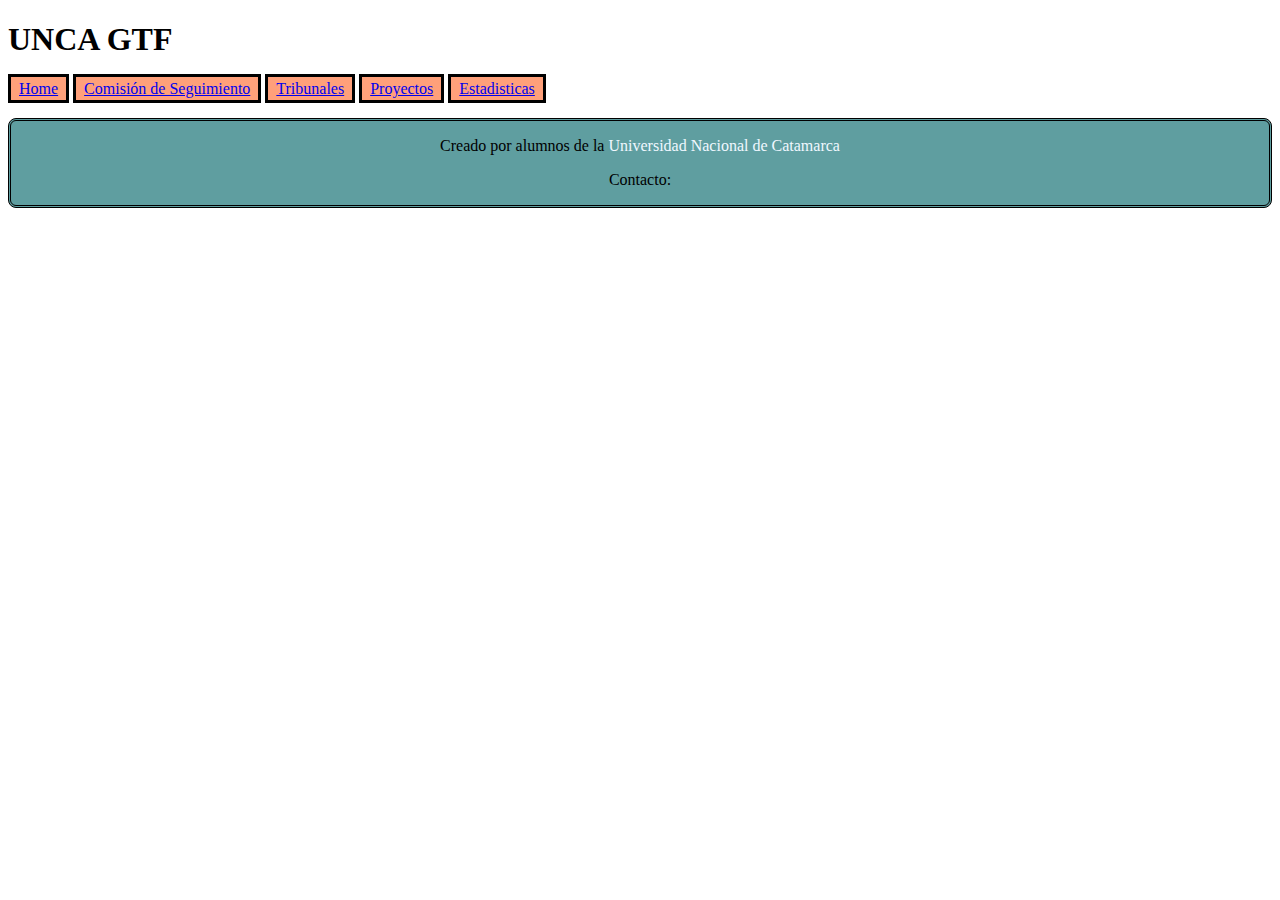
==== src/indice/index.html @ 7f782ef8 "agregando 2.1 y ejercicio 2" ====
<!DOCTYPE html>
<html>
    <head>
        <title>Inicio</title>
        <link rel="icon" type="image/x-icon" href="../img/favicon.ico">
        <link rel="stylesheet" href="../estilos/base.css">
    </head>
    <body>
        
        <h1>UNCA GTF</h1>
        <section class="menu">
            <div class="opcion"><a href="#">Home</a></div>
            <div class="opcion"><a href="./comision/proyectos_finales.html">Comisión de Seguimiento</a></div>
            <div class="opcion"><a href="./tribunal/tribunales.html">Tribunales</a></div>
            <!--  <div class="opcion">Docentes</div> -->
            <div class="opcion"><a href="./proyectos/proyectos.html">Proyectos</a></div>
            <div class="opcion"><a href="./estadisticas/estadisticas.html">Estadisticas</a></div>
        </section>
        <footer>
            <p>Creado por alumnos de la <span class="resaltarBlanco">Universidad Nacional de Catamarca</span></p>
            <p>Contacto:</p>
            
        </footer>
    </body>
</html>
---- src/estilos/base.css ----
footer{
    background-color: cadetblue;
    text-align: center;
    border-style:double;
    border-radius: 8px;
    margin-top: 20px;
}

.resaltarBlanco{
    color:aliceblue;
} 

/* section.menu{
    margin-bottom: 20px;
} */

div.opcion{
    background-color: lightsalmon;
    display: inline;
    border-style: solid;
    padding-left: 8px;
    padding-right: 8px;
    padding-top: 3px;
    padding-bottom: 3px;
}
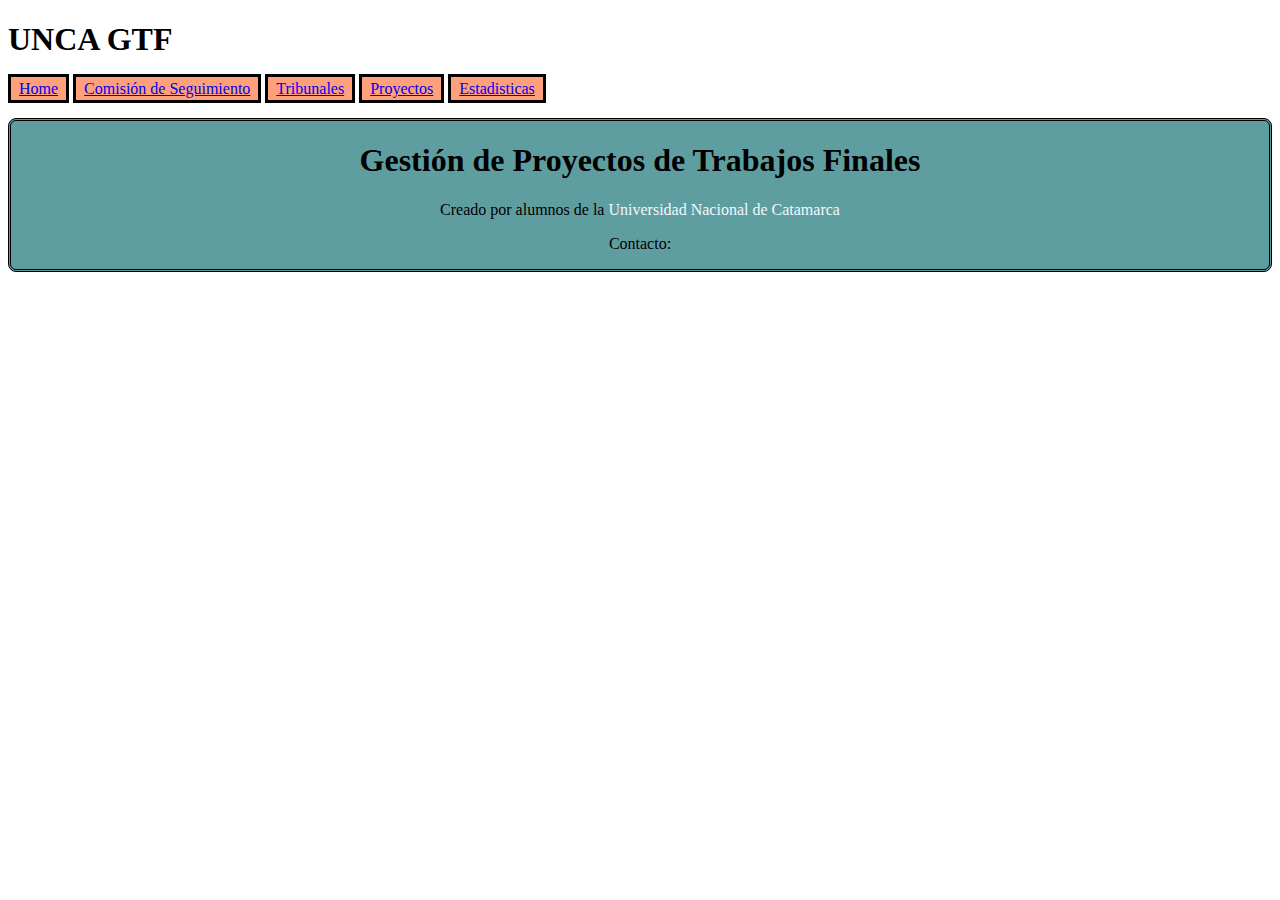
==== commit 2385efba: "agregando etiqueta meta y ligera modificación a los html" ====
--- a/src/indice/index.html
+++ b/src/indice/index.html
@@ -1,6 +1,7 @@
 <!DOCTYPE html>
-<html>
+<html lang="es">
     <head>
+        <meta charset="UTF-8">
         <title>Inicio</title>
         <link rel="icon" type="image/x-icon" href="../img/favicon.ico">
         <link rel="stylesheet" href="../estilos/base.css">
@@ -8,15 +9,16 @@
     <body>
         
         <h1>UNCA GTF</h1>
-        <section class="menu">
+        <div class="menu">
             <div class="opcion"><a href="#">Home</a></div>
             <div class="opcion"><a href="./comision/proyectos_finales.html">Comisión de Seguimiento</a></div>
             <div class="opcion"><a href="./tribunal/tribunales.html">Tribunales</a></div>
             <!--  <div class="opcion">Docentes</div> -->
             <div class="opcion"><a href="./proyectos/proyectos.html">Proyectos</a></div>
             <div class="opcion"><a href="./estadisticas/estadisticas.html">Estadisticas</a></div>
-        </section>
+        </div>
         <footer>
+            <h1>Gestión de Proyectos de Trabajos Finales</h1>
             <p>Creado por alumnos de la <span class="resaltarBlanco">Universidad Nacional de Catamarca</span></p>
             <p>Contacto:</p>
             
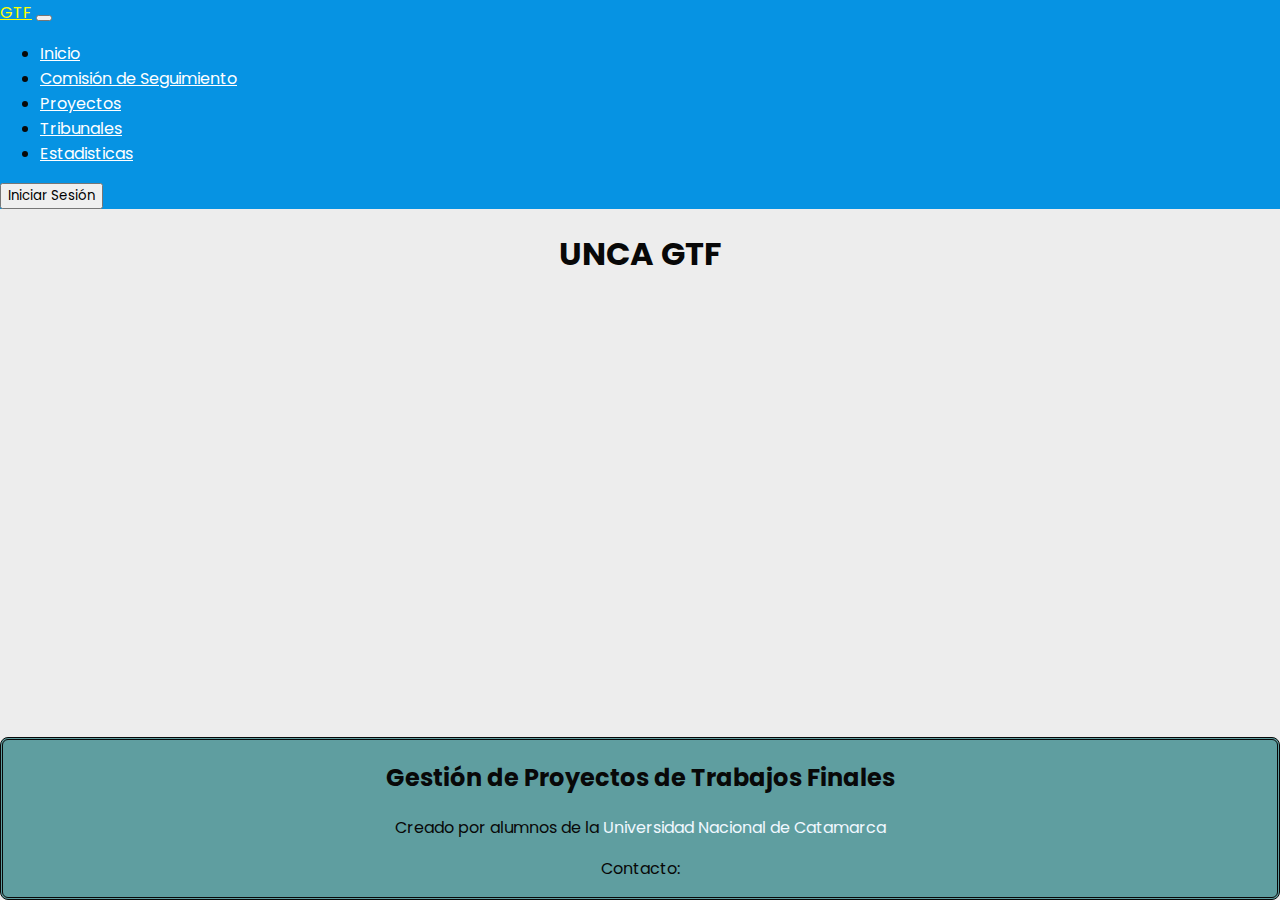
==== commit f03b2f90: "agregando estilo a los html" ====
--- a/src/indice/index.html
+++ b/src/indice/index.html
@@ -5,20 +5,42 @@
         <title>Inicio</title>
         <link rel="icon" type="image/x-icon" href="../img/favicon.ico">
         <link rel="stylesheet" href="../estilos/base.css">
+        <link href="https://cdn.jsdelivr.net/npm/bootstrap@5.3.1/dist/css/bootstrap.min.css" rel="stylesheet"
+        integrity="sha384-4bw+/aepP/YC94hEpVNVgiZdgIC5+VKNBQNGCHeKRQN+PtmoHDEXuppvnDJzQIu9" crossorigin="anonymous">
     </head>
     <body>
-        
-        <h1>UNCA GTF</h1>
-        <div class="menu">
-            <div class="opcion"><a href="#">Home</a></div>
-            <div class="opcion"><a href="./comision/proyectos_finales.html">Comisión de Seguimiento</a></div>
-            <div class="opcion"><a href="./tribunal/tribunales.html">Tribunales</a></div>
-            <!--  <div class="opcion">Docentes</div> -->
-            <div class="opcion"><a href="./proyectos/proyectos.html">Proyectos</a></div>
-            <div class="opcion"><a href="./estadisticas/estadisticas.html">Estadisticas</a></div>
-        </div>
+        <nav class="navbar navbar-expand-sm navbar-dark" id="barraNav">
+            <div class="container-fluid">
+              <a class="navbar-brand" href="../index.html">GTF</a>
+              <button class="navbar-toggler" type="button" data-bs-toggle="collapse" data-bs-target="#miNavbar">
+                <span class="navbar-toggler-icon"></span>
+              </button>
+              <div class="collapse navbar-collapse" id="miNavbar">
+                <ul class="navbar-nav me-auto">
+                  <li class="nav-item">
+                    <a class="nav-link boton-nav" href="../indice/index.html">Inicio</a>
+                  </li>
+                  <li class="nav-item">
+                    <a class="nav-link boton-nav"  href="../indice/comision/proyectos_finales.html">Comisión de Seguimiento</a>
+                  </li>
+                  <li class="nav-item">
+                    <a class="nav-link boton-nav"  href="../indice/proyectos/proyectos.html">Proyectos</a>
+                  </li>
+                  <li class="nav-item">
+                    <a class="nav-link boton-nav" href="../indice/tribunal/tribunales.html">Tribunales</a>
+                  </li>
+                  <li class="nav-item">
+                    <a class="nav-link boton-nav" href="../indice/estadisticas/estadisticas.html">Estadisticas</a>
+                  </li>
+                </ul>
+                  <button class="btn btn-primary" type="button">Iniciar Sesión</button>
+              </div>
+            </div>
+          </nav>
+        <h1 class=" textoPrincipal pt-3">UNCA GTF</h1>
+       
         <footer>
-            <h1>Gestión de Proyectos de Trabajos Finales</h1>
+            <h2>Gestión de Proyectos de Trabajos Finales</h2>
             <p>Creado por alumnos de la <span class="resaltarBlanco">Universidad Nacional de Catamarca</span></p>
             <p>Contacto:</p>
             
--- a/src/estilos/base.css
+++ b/src/estilos/base.css
@@ -1,18 +1,28 @@
-footer{
-    background-color: cadetblue;
+@import url('https://fonts.googleapis.com/css2?family=Poppins:wght@300&display=swap');
+
+*{
+    font-family: 'Poppins', sans-serif;
+}
+/*Body*/
+
+body {
+    margin: 0 auto;
+    background-color: rgba(233, 233, 233, 0.829);
+    
+    color: rgb(8, 8, 8);
+    display: grid;
+    min-height: 100vh;
+    grid-template-rows:auto 1fr auto;
+}
+
+/*h1*/
+.textoPrincipal {
     text-align: center;
-    border-style:double;
-    border-radius: 8px;
-    margin-top: 20px;
 }
 
 .resaltarBlanco{
     color:aliceblue;
 } 
-
-/* section.menu{
-    margin-bottom: 20px;
-} */
 
 div.opcion{
     background-color: lightsalmon;
@@ -22,4 +32,43 @@
     padding-right: 8px;
     padding-top: 3px;
     padding-bottom: 3px;
+}
+
+nav#barraNav{
+    background-color: #0693e3;
+}
+
+div.btn-group-vertical{
+    background-color: darkturquoise; 
+    padding-top: 2%; 
+    padding-bottom: 2%;
+}
+
+div.columna-tabla{
+    background-color: lightcyan;
+}
+
+li.nav-item a.boton-nav{
+    color: white;
+}
+
+nav a.navbar-brand{
+    color: yellow;
+}
+
+a.bam{
+    background-color: #0693e3; 
+    color: white;
+    border-style: solid;
+    border-color: black;
+}
+
+/* Footer*/
+
+footer{
+    background-color: cadetblue;
+    text-align: center;
+    border-style:double;
+    border-radius: 8px;
+    margin-top: 20px;
 }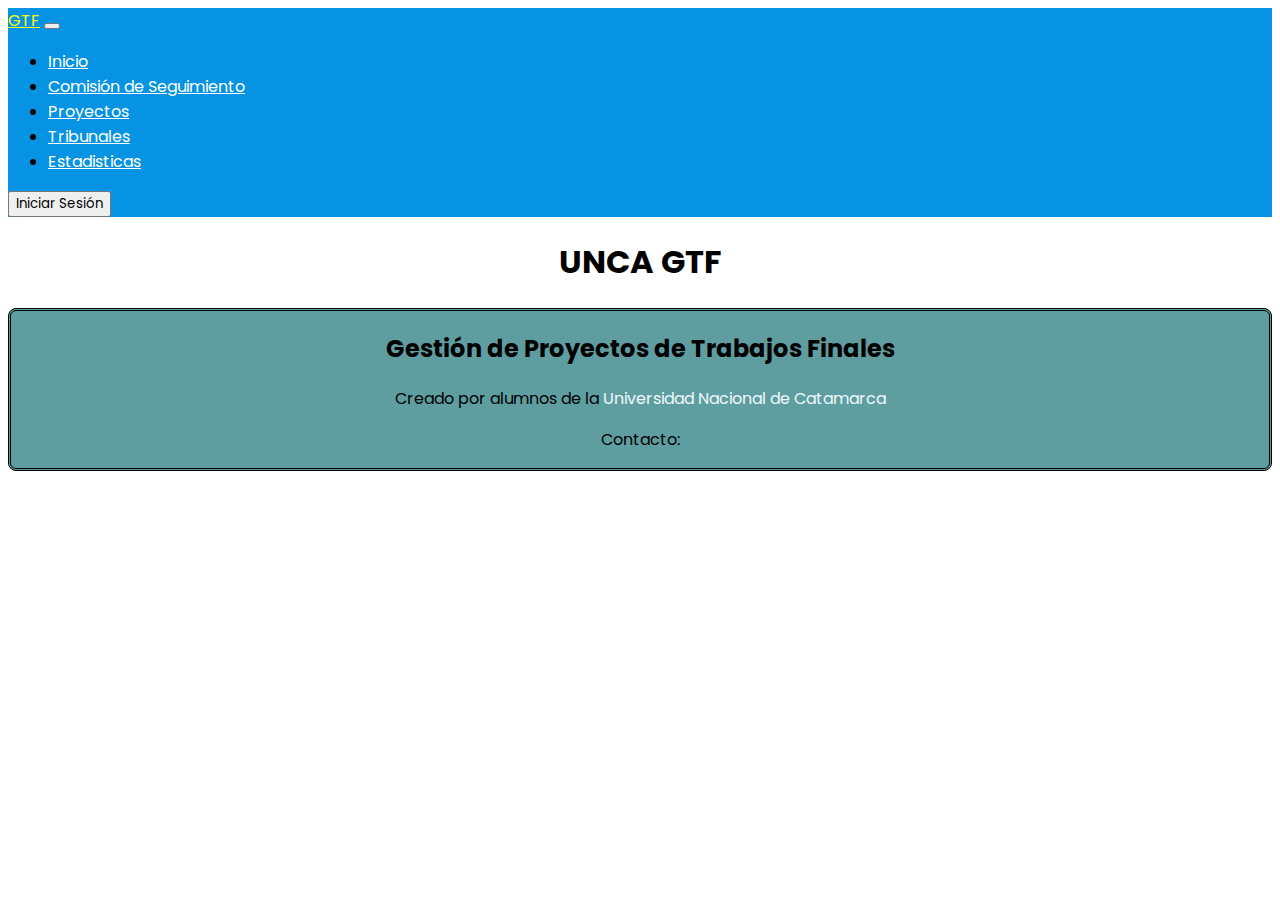
==== commit 1d8c5aa0: "Estilos en formularios" ====
--- a/src/indice/index.html
+++ b/src/indice/index.html
@@ -11,7 +11,7 @@
     <body>
         <nav class="navbar navbar-expand-sm navbar-dark" id="barraNav">
             <div class="container-fluid">
-              <a class="navbar-brand" href="../index.html">GTF</a>
+              <a class="navbar-brand" href="#">GTF</a>
               <button class="navbar-toggler" type="button" data-bs-toggle="collapse" data-bs-target="#miNavbar">
                 <span class="navbar-toggler-icon"></span>
               </button>
--- a/src/estilos/base.css
+++ b/src/estilos/base.css
@@ -1,30 +1,35 @@
 @import url('https://fonts.googleapis.com/css2?family=Poppins:wght@300&display=swap');
 
-*{
+* {
     font-family: 'Poppins', sans-serif;
 }
+
 /*Body*/
 
-body {
-    margin: 0 auto;
-    background-color: rgba(233, 233, 233, 0.829);
-    
-    color: rgb(8, 8, 8);
-    display: grid;
-    min-height: 100vh;
-    grid-template-rows:auto 1fr auto;
-}
 
 /*h1*/
 .textoPrincipal {
     text-align: center;
 }
 
-.resaltarBlanco{
-    color:aliceblue;
-} 
+/*fondo de la lista de proyectos*/
+.fondoC {
+    background-color: darkturquoise;
+    padding-top: 2%;
+    padding-bottom: 2%;
+}
 
-div.opcion{
+/*fondo de la lista de proyectos*/
+
+.fondoLista {
+    background-color: lightcyan;
+}
+
+.resaltarBlanco {
+    color: aliceblue;
+}
+
+div.opcion {
     background-color: lightsalmon;
     display: inline;
     border-style: solid;
@@ -34,30 +39,30 @@
     padding-bottom: 3px;
 }
 
-nav#barraNav{
+nav#barraNav {
     background-color: #0693e3;
 }
 
-div.btn-group-vertical{
-    background-color: darkturquoise; 
-    padding-top: 2%; 
+div.btn-group-vertical {
+    background-color: darkturquoise;
+    padding-top: 2%;
     padding-bottom: 2%;
 }
 
-div.columna-tabla{
+div.columna-tabla {
     background-color: lightcyan;
 }
 
-li.nav-item a.boton-nav{
+li.nav-item a.boton-nav {
     color: white;
 }
 
-nav a.navbar-brand{
+nav a.navbar-brand {
     color: yellow;
 }
 
-a.bam{
-    background-color: #0693e3; 
+a.bam {
+    background-color: #0693e3;
     color: white;
     border-style: solid;
     border-color: black;
@@ -65,10 +70,43 @@
 
 /* Footer*/
 
-footer{
+footer {
     background-color: cadetblue;
     text-align: center;
-    border-style:double;
+    border-style: double;
     border-radius: 8px;
     margin-top: 20px;
-}+}
+
+/*Formularios*/
+.titulo-formulario{
+  text-align: center;
+  padding: 20px;
+}
+#formularioTribunal, #formularioProyecto{
+  width: 50%;
+  border-radius: 5px;
+  background-color: lightcyan;
+  padding: 20px;
+}
+#opcionDespliegue, #formularioTribunal input[type=text], #formularioTribunal select,
+ #formularioProyecto input[type=text]{
+  padding: 8px 16px;
+  margin: 8px 0;
+  display: inline-block;
+  border: 1px solid #ccc;
+  border-radius: 4px;
+  box-sizing: border-box;
+}
+#formularioTribunal .botones-form, #formularioProyecto .botones-form{
+  text-align: right;
+}
+@media only screen and (max-width: 600px) {
+  #formularioTribunal, #formularioProyecto {
+    width: 100%;
+    border-radius: 0%;
+  }
+  #formularioTribunal .botones-form, #formularioProyecto .botones-form{
+  text-align: center;
+}
+}
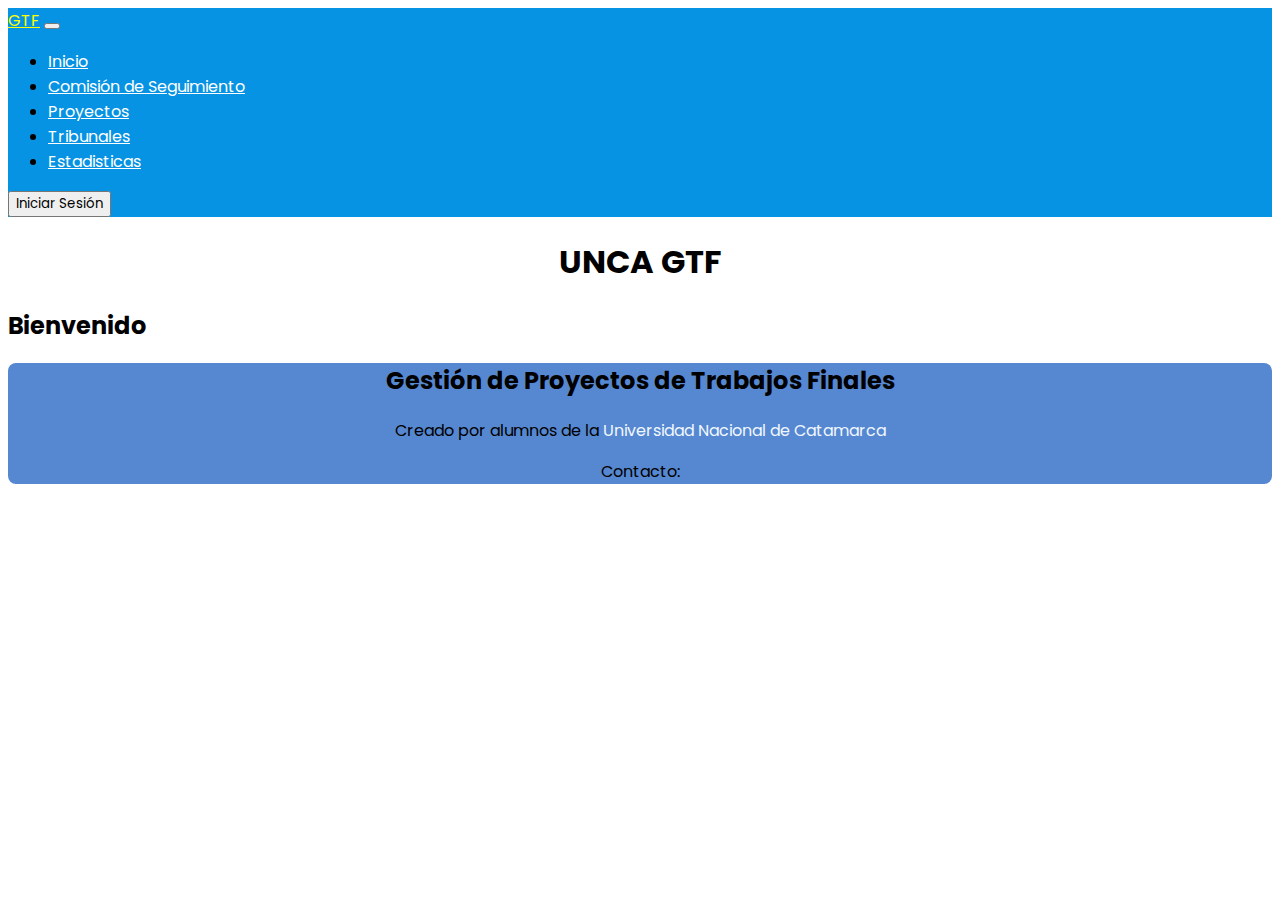
==== commit a124212a: "agregando imagen" ====
--- a/src/indice/index.html
+++ b/src/indice/index.html
@@ -38,6 +38,10 @@
             </div>
           </nav>
         <h1 class=" textoPrincipal pt-3">UNCA GTF</h1>
+        <h2>Bienvenido</h2>
+        <div>
+          
+        </div>
        
         <footer>
             <h2>Gestión de Proyectos de Trabajos Finales</h2>
--- a/src/estilos/base.css
+++ b/src/estilos/base.css
@@ -71,9 +71,8 @@
 /* Footer*/
 
 footer {
-    background-color: cadetblue;
+    background-color: rgb(86, 135, 209);
     text-align: center;
-    border-style: double;
     border-radius: 8px;
     margin-top: 20px;
 }
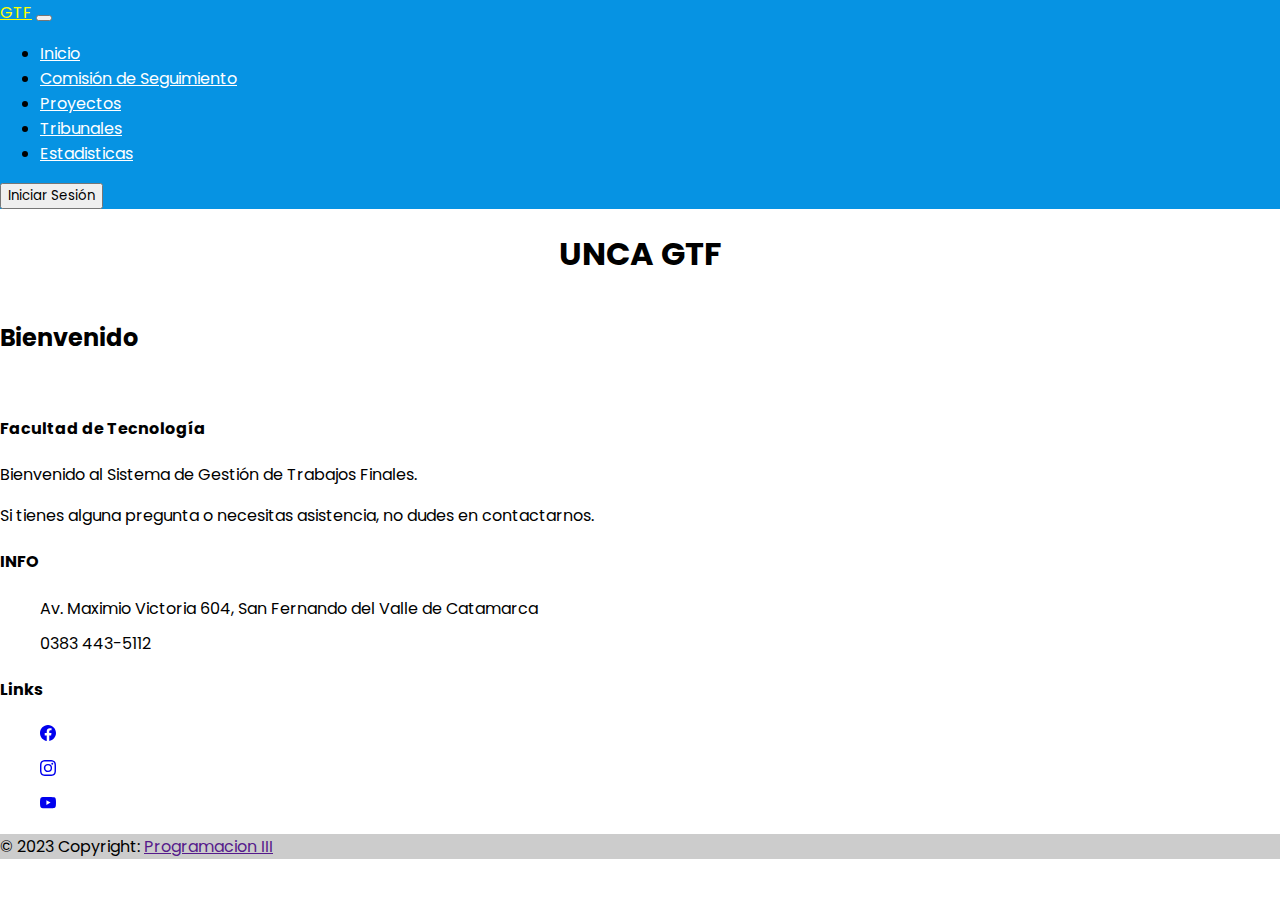
==== commit 9516c8e6: "modificando htmls" ====
--- a/src/indice/index.html
+++ b/src/indice/index.html
@@ -1,53 +1,132 @@
 <!DOCTYPE html>
 <html lang="es">
-    <head>
-        <meta charset="UTF-8">
-        <title>Inicio</title>
-        <link rel="icon" type="image/x-icon" href="../img/favicon.ico">
-        <link rel="stylesheet" href="../estilos/base.css">
-        <link href="https://cdn.jsdelivr.net/npm/bootstrap@5.3.1/dist/css/bootstrap.min.css" rel="stylesheet"
-        integrity="sha384-4bw+/aepP/YC94hEpVNVgiZdgIC5+VKNBQNGCHeKRQN+PtmoHDEXuppvnDJzQIu9" crossorigin="anonymous">
-    </head>
-    <body>
-        <nav class="navbar navbar-expand-sm navbar-dark" id="barraNav">
-            <div class="container-fluid">
-              <a class="navbar-brand" href="#">GTF</a>
-              <button class="navbar-toggler" type="button" data-bs-toggle="collapse" data-bs-target="#miNavbar">
-                <span class="navbar-toggler-icon"></span>
-              </button>
-              <div class="collapse navbar-collapse" id="miNavbar">
-                <ul class="navbar-nav me-auto">
-                  <li class="nav-item">
-                    <a class="nav-link boton-nav" href="../indice/index.html">Inicio</a>
-                  </li>
-                  <li class="nav-item">
-                    <a class="nav-link boton-nav"  href="../indice/comision/proyectos_finales.html">Comisión de Seguimiento</a>
-                  </li>
-                  <li class="nav-item">
-                    <a class="nav-link boton-nav"  href="../indice/proyectos/proyectos.html">Proyectos</a>
-                  </li>
-                  <li class="nav-item">
-                    <a class="nav-link boton-nav" href="../indice/tribunal/tribunales.html">Tribunales</a>
-                  </li>
-                  <li class="nav-item">
-                    <a class="nav-link boton-nav" href="../indice/estadisticas/estadisticas.html">Estadisticas</a>
-                  </li>
-                </ul>
-                  <button class="btn btn-primary" type="button">Iniciar Sesión</button>
-              </div>
-            </div>
-          </nav>
-        <h1 class=" textoPrincipal pt-3">UNCA GTF</h1>
-        <h2>Bienvenido</h2>
-        <div>
-          
+
+<head>
+  <meta charset="UTF-8">
+  <meta name="viewport" content="width=device-width, initial-scale=1.0">
+  <!-- CSS BS -->
+  <link href="https://cdn.jsdelivr.net/npm/bootstrap@5.3.1/dist/css/bootstrap.min.css" rel="stylesheet"
+    integrity="sha384-4bw+/aepP/YC94hEpVNVgiZdgIC5+VKNBQNGCHeKRQN+PtmoHDEXuppvnDJzQIu9" crossorigin="anonymous">
+  <!-- CSS PROPIO -->
+  <link rel="stylesheet" href="../estilos/base.css">
+  <!-- Icono de la página -->
+  <link rel="icon" type="image/x-icon" href="../img/favicon.ico">
+  <title>Inicio</title>
+</head>
+
+<body>
+  <nav class="navbar navbar-expand-sm navbar-dark" id="barraNav">
+    <div class="container-fluid">
+      <a class="navbar-brand" href="#">GTF</a>
+      <button class="navbar-toggler" type="button" data-bs-toggle="collapse" data-bs-target="#miNavbar">
+        <span class="navbar-toggler-icon"></span>
+      </button>
+      <div class="collapse navbar-collapse" id="miNavbar">
+        <ul class="navbar-nav me-auto">
+          <li class="nav-item">
+            <a class="nav-link boton-nav" href="../indice/index.html">Inicio</a>
+          </li>
+          <li class="nav-item">
+            <a class="nav-link boton-nav" href="../indice/comision/registro_cstf.html">Comisión de Seguimiento</a>
+          </li>
+          <li class="nav-item">
+            <a class="nav-link boton-nav" href="../indice/proyectos/proyectos.html">Proyectos</a>
+          </li>
+          <li class="nav-item">
+            <a class="nav-link boton-nav" href="../indice/tribunal/tribunales.html">Tribunales</a>
+          </li>
+          <li class="nav-item">
+            <a class="nav-link boton-nav" href="../indice/estadisticas/estadisticas.html">Estadisticas</a>
+          </li>
+        </ul>
+        <button class="btn btn-primary" type="button">Iniciar Sesión</button>
+      </div>
+    </div>
+  </nav>
+  <h1 class=" textoPrincipal pt-3">UNCA GTF</h1>
+  <h2>Bienvenido</h2>
+  <div>
+
+  </div>
+
+  <!-- FOOTER -->
+  <footer class="bg-primary text-white text-center text-lg-start footer">
+    <!-- Grid container -->
+    <div class="container pt-3">
+      <!--Grid row-->
+      <div class="row">
+        <!--Grid column-->
+        <div class="col-lg-6 col-md-12 mb-4 mb-md-0">
+          <h4 class="text-uppercase">Facultad de Tecnología</h4>
+          <p>Bienvenido al Sistema de Gestión de Trabajos Finales.</p>
+          <p>Si tienes alguna pregunta o necesitas asistencia, no dudes en contactarnos. </p>
         </div>
-       
-        <footer>
-            <h2>Gestión de Proyectos de Trabajos Finales</h2>
-            <p>Creado por alumnos de la <span class="resaltarBlanco">Universidad Nacional de Catamarca</span></p>
-            <p>Contacto:</p>
-            
-        </footer>
-    </body>
+        <!--Grid column-->
+        <div class="col-lg-3 col-md-6 mb-4 mb-md-0">
+          <h4 class="text-uppercase"> INFO</h4>
+
+          <ul class="list-unstyled mb-0">
+            <li>
+              <span class="text-white">Av. Maximio Victoria 604, San Fernando del Valle de Catamarca</span>
+            </li>
+            <li>
+              <span class="text-white">0383 443-5112</span>
+            </li>
+          </ul>
+        </div>
+        <!--Grid column-->
+        <div class="col-lg-3 col-md-6 mb-4 mb-md-0">
+          <h4 class="text-uppercase mb-0 pt-1">Links</h4>
+
+          <ul class="list-unstyled">
+            <li>
+              <a href="https://www.facebook.com/FTyCA" class="text-white mt-1">
+                <svg xmlns="http://www.w3.org/2000/svg" width="16" height="16" fill="currentColor"
+                  class="bi bi-facebook" viewBox="0 0 16 16">
+                  <path
+                    d="M16 8.049c0-4.446-3.582-8.05-8-8.05C3.58 0-.002 3.603-.002 8.05c0 4.017 2.926 7.347 6.75 7.951v-5.625h-2.03V8.05H6.75V6.275c0-2.017 1.195-3.131 3.022-3.131.876 0 1.791.157 1.791.157v1.98h-1.009c-.993 0-1.303.621-1.303 1.258v1.51h2.218l-.354 2.326H9.25V16c3.824-.604 6.75-3.934 6.75-7.951z" />
+                </svg>
+              </a>
+            </li>
+            <li>
+              <a href="https://www.instagram.com/ftca.unca/" class="text-white"><svg xmlns="http://www.w3.org/2000/svg"
+                  width="16" height="16" fill="currentColor" class="bi bi-instagram" viewBox="0 0 16 16">
+                  <path
+                    d="M8 0C5.829 0 5.556.01 4.703.048 3.85.088 3.269.222 2.76.42a3.917 3.917 0 0 0-1.417.923A3.927 3.927 0 0 0 .42 2.76C.222 3.268.087 3.85.048 4.7.01 5.555 0 5.827 0 8.001c0 2.172.01 2.444.048 3.297.04.852.174 1.433.372 1.942.205.526.478.972.923 1.417.444.445.89.719 1.416.923.51.198 1.09.333 1.942.372C5.555 15.99 5.827 16 8 16s2.444-.01 3.298-.048c.851-.04 1.434-.174 1.943-.372a3.916 3.916 0 0 0 1.416-.923c.445-.445.718-.891.923-1.417.197-.509.332-1.09.372-1.942C15.99 10.445 16 10.173 16 8s-.01-2.445-.048-3.299c-.04-.851-.175-1.433-.372-1.941a3.926 3.926 0 0 0-.923-1.417A3.911 3.911 0 0 0 13.24.42c-.51-.198-1.092-.333-1.943-.372C10.443.01 10.172 0 7.998 0h.003zm-.717 1.442h.718c2.136 0 2.389.007 3.232.046.78.035 1.204.166 1.486.275.373.145.64.319.92.599.28.28.453.546.598.92.11.281.24.705.275 1.485.039.843.047 1.096.047 3.231s-.008 2.389-.047 3.232c-.035.78-.166 1.203-.275 1.485a2.47 2.47 0 0 1-.599.919c-.28.28-.546.453-.92.598-.28.11-.704.24-1.485.276-.843.038-1.096.047-3.232.047s-2.39-.009-3.233-.047c-.78-.036-1.203-.166-1.485-.276a2.478 2.478 0 0 1-.92-.598 2.48 2.48 0 0 1-.6-.92c-.109-.281-.24-.705-.275-1.485-.038-.843-.046-1.096-.046-3.233 0-2.136.008-2.388.046-3.231.036-.78.166-1.204.276-1.486.145-.373.319-.64.599-.92.28-.28.546-.453.92-.598.282-.11.705-.24 1.485-.276.738-.034 1.024-.044 2.515-.045v.002zm4.988 1.328a.96.96 0 1 0 0 1.92.96.96 0 0 0 0-1.92zm-4.27 1.122a4.109 4.109 0 1 0 0 8.217 4.109 4.109 0 0 0 0-8.217zm0 1.441a2.667 2.667 0 1 1 0 5.334 2.667 2.667 0 0 1 0-5.334z" />
+                </svg>
+              </a>
+
+            </li>
+            <li>
+              <a href="https://www.youtube.com/channel/UC0hQcz-eDmtK4Ab_5hMsWHQ" class="text-white">
+                <svg xmlns="http://www.w3.org/2000/svg" width="16" height="16" fill="currentColor" class="bi bi-youtube"
+                  viewBox="0 0 16 16">
+                  <path
+                    d="M8.051 1.999h.089c.822.003 4.987.033 6.11.335a2.01 2.01 0 0 1 1.415 1.42c.101.38.172.883.22 1.402l.01.104.022.26.008.104c.065.914.073 1.77.074 1.957v.075c-.001.194-.01 1.108-.082 2.06l-.008.105-.009.104c-.05.572-.124 1.14-.235 1.558a2.007 2.007 0 0 1-1.415 1.42c-1.16.312-5.569.334-6.18.335h-.142c-.309 0-1.587-.006-2.927-.052l-.17-.006-.087-.004-.171-.007-.171-.007c-1.11-.049-2.167-.128-2.654-.26a2.007 2.007 0 0 1-1.415-1.419c-.111-.417-.185-.986-.235-1.558L.09 9.82l-.008-.104A31.4 31.4 0 0 1 0 7.68v-.123c.002-.215.01-.958.064-1.778l.007-.103.003-.052.008-.104.022-.26.01-.104c.048-.519.119-1.023.22-1.402a2.007 2.007 0 0 1 1.415-1.42c.487-.13 1.544-.21 2.654-.26l.17-.007.172-.006.086-.003.171-.007A99.788 99.788 0 0 1 7.858 2h.193zM6.4 5.209v4.818l4.157-2.408L6.4 5.209z" />
+                </svg>
+              </a>
+            </li>
+
+          </ul>
+        </div>
+        <!--Grid column-->
+      </div>
+      <!--Grid row-->
+    </div>
+    <!-- Grid container -->
+
+    <!-- Copyright -->
+    <div class="text-center p-3" style="background-color: rgba(0, 0, 0, 0.2);">
+      © 2023 Copyright:
+      <a class="text-white" href="">Programacion III</a>
+    </div>
+    <!-- Copyright -->
+  </footer>
+
+  <script src="https://cdn.jsdelivr.net/npm/bootstrap@5.3.1/dist/js/bootstrap.bundle.min.js"
+    integrity="sha384-HwwvtgBNo3bZJJLYd8oVXjrBZt8cqVSpeBNS5n7C8IVInixGAoxmnlMuBnhbgrkm" crossorigin="anonymous">
+    </script>
+
+</body>
+
 </html>--- a/src/estilos/base.css
+++ b/src/estilos/base.css
@@ -6,6 +6,12 @@
 
 /*Body*/
 
+body {
+    margin: 0;
+    display: flex;
+    flex-direction: column;
+    min-height: 100vh;
+}
 
 /*h1*/
 .textoPrincipal {
@@ -70,42 +76,65 @@
 
 /* Footer*/
 
-footer {
-    background-color: rgb(86, 135, 209);
-    text-align: center;
-    border-radius: 8px;
+.footer {
     margin-top: 20px;
 }
 
+.list-unstyled li {
+    display: flex;
+    align-items: center;
+    margin-bottom: 10px;
+  }
+
+  .negrita{
+    font-weight: bold;
+  }
+
 /*Formularios*/
-.titulo-formulario{
-  text-align: center;
-  padding: 20px;
+.titulo-formulario {
+    text-align: center;
+    padding: 20px;
 }
-#formularioTribunal, #formularioProyecto{
-  width: 50%;
-  border-radius: 5px;
-  background-color: lightcyan;
-  padding: 20px;
+
+#formularioTribunal,
+#formularioProyecto,
+#formularioComision {
+    width: 50%;
+    border-radius: 5px;
+    background-color: lightcyan;
+    padding: 20px;
 }
-#opcionDespliegue, #formularioTribunal input[type=text], #formularioTribunal select,
- #formularioProyecto input[type=text]{
-  padding: 8px 16px;
-  margin: 8px 0;
-  display: inline-block;
-  border: 1px solid #ccc;
-  border-radius: 4px;
-  box-sizing: border-box;
+
+#opcionDespliegue,
+#formularioTribunal input[type=text],
+#formularioTribunal select,
+#formularioProyecto input[type=text],
+#formularioComision input[type=text] {
+    padding: 8px 16px;
+    margin: 8px 0;
+    display: inline-block;
+    border: 1px solid #ccc;
+    border-radius: 4px;
+    box-sizing: border-box;
 }
-#formularioTribunal .botones-form, #formularioProyecto .botones-form{
-  text-align: right;
+
+#formularioTribunal .botones-form,
+#formularioProyecto .botones-form,
+#formularioComision .botones-form {
+    text-align: right;
 }
+
 @media only screen and (max-width: 600px) {
-  #formularioTribunal, #formularioProyecto {
-    width: 100%;
-    border-radius: 0%;
-  }
-  #formularioTribunal .botones-form, #formularioProyecto .botones-form{
-  text-align: center;
-}
-}
+
+    #formularioTribunal,
+    #formularioProyecto,
+    #formularioComision {
+        width: 100%;
+        border-radius: 0%;
+    }
+
+    #formularioTribunal .botones-form,
+    #formularioProyecto .botones-form {
+        text-align: center;
+    }
+}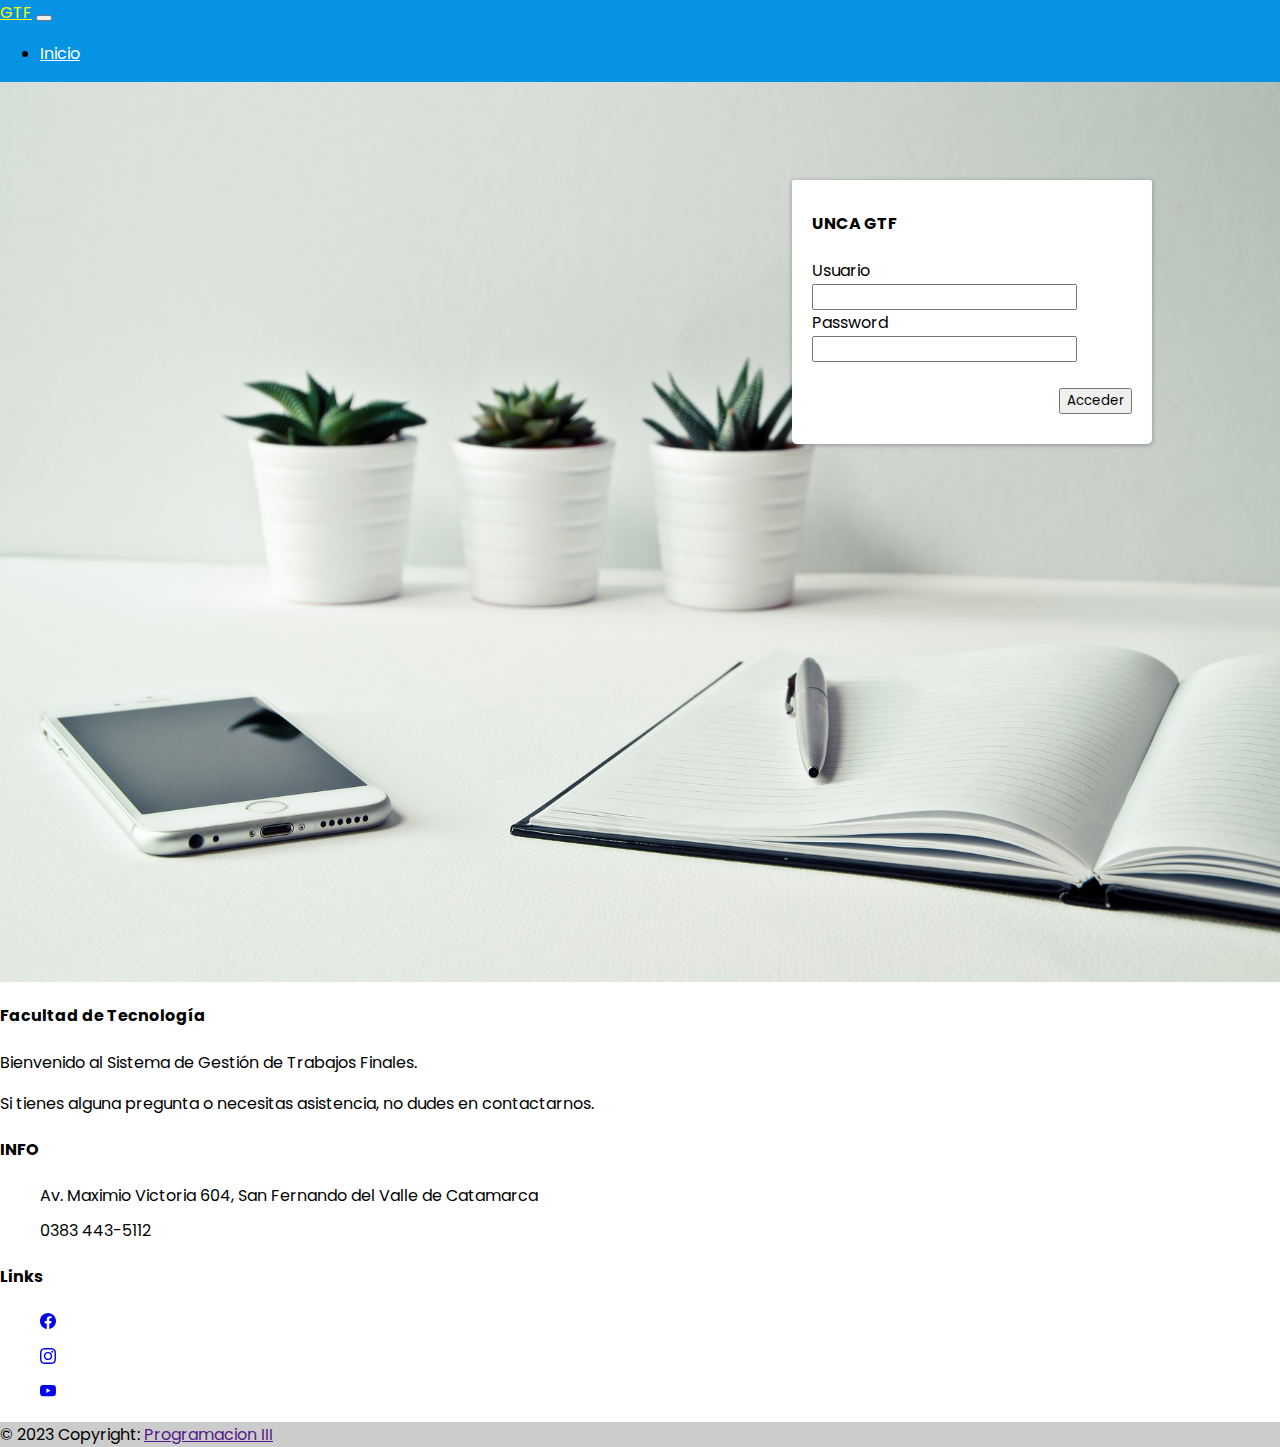
==== commit 676034e8: "Login" ====
--- a/src/indice/index.html
+++ b/src/indice/index.html
@@ -26,26 +26,27 @@
           <li class="nav-item">
             <a class="nav-link boton-nav" href="../indice/index.html">Inicio</a>
           </li>
-          <li class="nav-item">
-            <a class="nav-link boton-nav" href="../indice/comision/registro_cstf.html">Comisión de Seguimiento</a>
-          </li>
-          <li class="nav-item">
-            <a class="nav-link boton-nav" href="../indice/proyectos/proyectos.html">Proyectos</a>
-          </li>
-          <li class="nav-item">
-            <a class="nav-link boton-nav" href="../indice/tribunal/tribunales.html">Tribunales</a>
-          </li>
-          <li class="nav-item">
-            <a class="nav-link boton-nav" href="../indice/estadisticas/estadisticas.html">Estadisticas</a>
-          </li>
         </ul>
-        <button class="btn btn-primary" type="button">Iniciar Sesión</button>
       </div>
     </div>
   </nav>
-  <h1 class=" textoPrincipal pt-3">UNCA GTF</h1>
-  <h2>Bienvenido</h2>
-  <div>
+  <div class="body-home">
+    <div class="container border border-dark" id="formularioLogin">
+        <form class="form-inline" name=form action="./comision/proyectos_finales.html">
+            <h4>UNCA GTF</h4>
+            <div class="form-group mx-sm-3">
+                <label for="usuario" class="sr-only">Usuario</label>
+                <input type="text" class="form-control" name="usuario" id="usuario">
+            </div>
+            <div class="form-group mx-sm-3">
+                <label for="password" class="sr-only">Password</label>
+                <input type="password" class="form-control" name="password" id="password">
+            </div><br>
+            <div class="botones-form">
+              <input onclick="login()" type="button" class="btn btn-primary" value="Acceder">
+            </div>
+        </form>
+    </div>
 
   </div>
 
@@ -126,6 +127,7 @@
   <script src="https://cdn.jsdelivr.net/npm/bootstrap@5.3.1/dist/js/bootstrap.bundle.min.js"
     integrity="sha384-HwwvtgBNo3bZJJLYd8oVXjrBZt8cqVSpeBNS5n7C8IVInixGAoxmnlMuBnhbgrkm" crossorigin="anonymous">
     </script>
+  <script src="../scripts/login.js"></script>
 
 </body>
 
--- a/src/estilos/base.css
+++ b/src/estilos/base.css
@@ -14,8 +14,9 @@
 }
 
 /*h1*/
-.textoPrincipal {
+div.franja .textoPrincipal {
     text-align: center;
+    color: white;
 }
 
 /*fondo de la lista de proyectos*/
@@ -59,6 +60,17 @@
     background-color: lightcyan;
 }
 
+div.contenedorCuerpo{
+    background-color: lightgray;
+    margin-top: 0px;
+    margin-bottom: 0px;
+}
+
+div.franja{
+    background-color: #009b94;
+    padding-bottom: 2px;
+}
+
 li.nav-item a.boton-nav {
     color: white;
 }
@@ -76,21 +88,57 @@
 
 /* Footer*/
 
-.footer {
+
+/* footer {
+    background-color: rgb(86, 135, 209);
+    text-align: center;
     margin-top: 20px;
+    position: absolute;
+    bottom: 0;
+    width: 100%;
+    padding: 1em;
+} */
+
+
+/*#formularioProyecto*/
+#formularioTribunal, #formularioComision {
+  width: 50%;
+  border-radius: 5px;
+  background-color: lightcyan;
+  padding: 20px;
+}
+
+/*, #formularioProyecto input[type=text] */
+#opcionDespliegue, #formularioTribunal input[type=text], #formularioTribunal select, #formularioComision input[type=text] {
+  padding: 8px 16px;
+  margin: 8px 0;
+  display: inline-block;
+  border: 1px solid #ccc;
+  border-radius: 4px;
+  box-sizing: border-box;
+}
+
+/*#formularioProyecto .botones-form*/
+#formularioTribunal .botones-form, #formularioComision .botones-form{
+  text-align: right;
+}
+
+.body-pages {
+    margin-bottom: 70px;
 }
 
 .list-unstyled li {
     display: flex;
     align-items: center;
     margin-bottom: 10px;
-  }
-
-  .negrita{
+}
+
+.negrita {
     font-weight: bold;
-  }
+}
 
 /*Formularios*/
+
 .titulo-formulario {
     text-align: center;
     padding: 20px;
@@ -137,4 +185,40 @@
     #formularioProyecto .botones-form {
         text-align: center;
     }
-}+}
+
+/*ESTADISTICAS*/
+
+.card-header1 {
+    padding: .5rem 1rem;
+    margin-bottom: 0;
+    background-color: rgb(25, 53, 82);
+    border-bottom: 1px solid rgba(0, 0, 0, .125);
+    color: white;
+    font-size: 150%;
+}
+/*Home*/
+.body-home{
+    background-image: url('../img/landing.jpg');
+    background-repeat: round;
+    background-size: cover;
+    height: 100vh;
+}
+#formularioLogin{
+  border-radius: 2px 2px 5px 5px;
+  padding: 10px 20px 20px 20px;
+  width: 90%;
+  max-width: 320px;
+  background: #ffffff;
+  position: relative;
+  padding-bottom: 30px;
+  box-shadow: 0px 1px 5px rgba(0,0,0,0.3);
+}
+#formularioLogin {
+  position: absolute;
+  top: 20%;
+  right: 10%;
+}
+div.body-home div.botones-form{
+    text-align: right;
+}
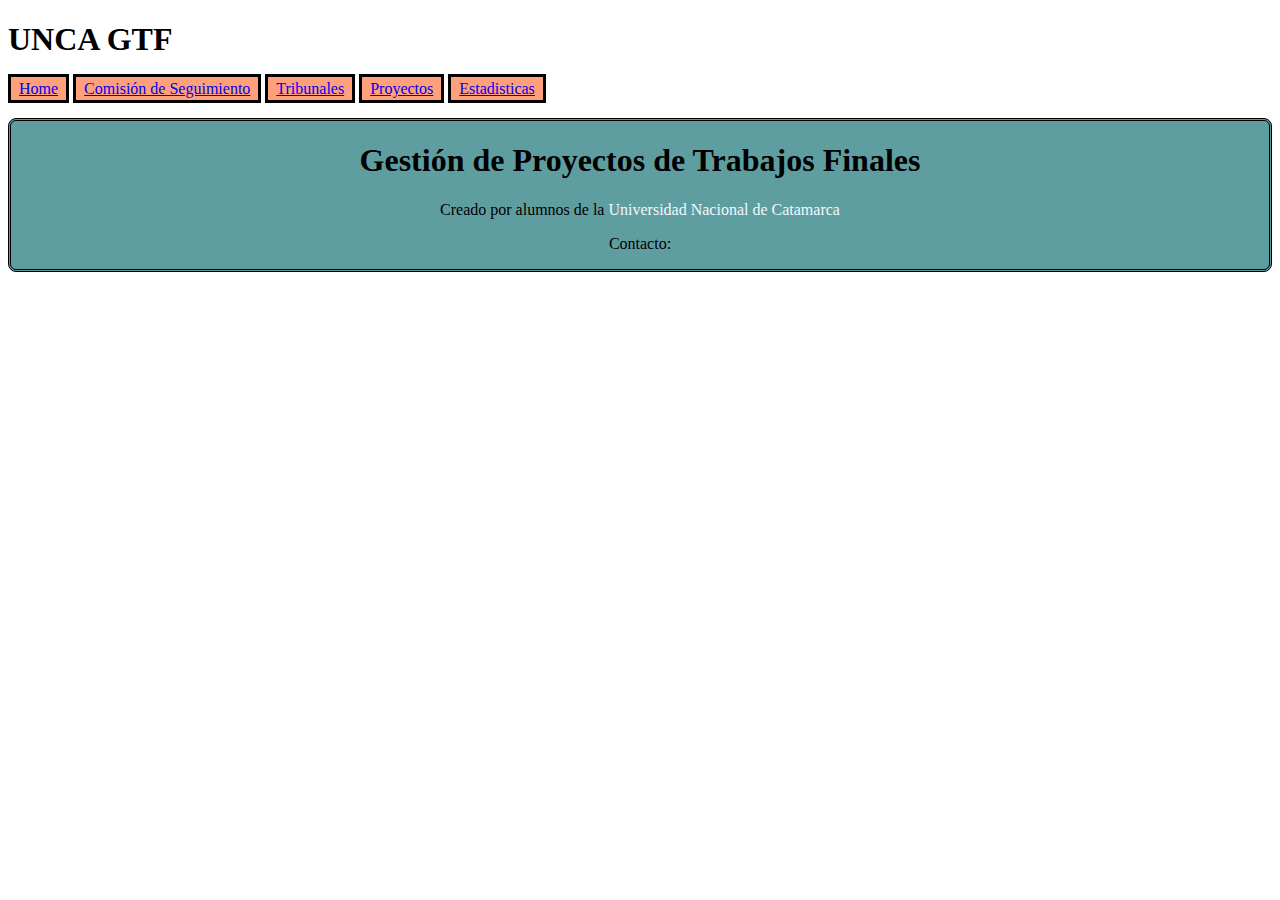
==== commit aece369b: "Merge cc66982c812f102058af272d1c4840d50387531e into e291dbfeb8165f54fcb49d74f7882a88e1ecdc79" ====
--- a/src/indice/index.html
+++ b/src/indice/index.html
@@ -1,134 +1,27 @@
 <!DOCTYPE html>
 <html lang="es">
-
-<head>
-  <meta charset="UTF-8">
-  <meta name="viewport" content="width=device-width, initial-scale=1.0">
-  <!-- CSS BS -->
-  <link href="https://cdn.jsdelivr.net/npm/bootstrap@5.3.1/dist/css/bootstrap.min.css" rel="stylesheet"
-    integrity="sha384-4bw+/aepP/YC94hEpVNVgiZdgIC5+VKNBQNGCHeKRQN+PtmoHDEXuppvnDJzQIu9" crossorigin="anonymous">
-  <!-- CSS PROPIO -->
-  <link rel="stylesheet" href="../estilos/base.css">
-  <!-- Icono de la página -->
-  <link rel="icon" type="image/x-icon" href="../img/favicon.ico">
-  <title>Inicio</title>
-</head>
-
-<body>
-  <nav class="navbar navbar-expand-sm navbar-dark" id="barraNav">
-    <div class="container-fluid">
-      <a class="navbar-brand" href="#">GTF</a>
-      <button class="navbar-toggler" type="button" data-bs-toggle="collapse" data-bs-target="#miNavbar">
-        <span class="navbar-toggler-icon"></span>
-      </button>
-      <div class="collapse navbar-collapse" id="miNavbar">
-        <ul class="navbar-nav me-auto">
-          <li class="nav-item">
-            <a class="nav-link boton-nav" href="../indice/index.html">Inicio</a>
-          </li>
-        </ul>
-      </div>
-    </div>
-  </nav>
-  <div class="body-home">
-    <div class="container border border-dark" id="formularioLogin">
-        <form class="form-inline" name=form action="./comision/proyectos_finales.html">
-            <h4>UNCA GTF</h4>
-            <div class="form-group mx-sm-3">
-                <label for="usuario" class="sr-only">Usuario</label>
-                <input type="text" class="form-control" name="usuario" id="usuario">
-            </div>
-            <div class="form-group mx-sm-3">
-                <label for="password" class="sr-only">Password</label>
-                <input type="password" class="form-control" name="password" id="password">
-            </div><br>
-            <div class="botones-form">
-              <input onclick="login()" type="button" class="btn btn-primary" value="Acceder">
-            </div>
-        </form>
-    </div>
-
-  </div>
-
-  <!-- FOOTER -->
-  <footer class="bg-primary text-white text-center text-lg-start footer">
-    <!-- Grid container -->
-    <div class="container pt-3">
-      <!--Grid row-->
-      <div class="row">
-        <!--Grid column-->
-        <div class="col-lg-6 col-md-12 mb-4 mb-md-0">
-          <h4 class="text-uppercase">Facultad de Tecnología</h4>
-          <p>Bienvenido al Sistema de Gestión de Trabajos Finales.</p>
-          <p>Si tienes alguna pregunta o necesitas asistencia, no dudes en contactarnos. </p>
+    <head>
+        <meta charset="UTF-8">
+        <title>Inicio</title>
+        <link rel="icon" type="image/x-icon" href="../img/favicon.ico">
+        <link rel="stylesheet" href="../estilos/base.css">
+    </head>
+    <body>
+        
+        <h1>UNCA GTF</h1>
+        <div class="menu">
+            <div class="opcion"><a href="#">Home</a></div>
+            <div class="opcion"><a href="./comision/proyectos_finales.html">Comisión de Seguimiento</a></div>
+            <div class="opcion"><a href="./tribunal/tribunales.html">Tribunales</a></div>
+            <!--  <div class="opcion">Docentes</div> -->
+            <div class="opcion"><a href="./proyectos/proyectos.html">Proyectos</a></div>
+            <div class="opcion"><a href="./estadisticas/estadisticas.html">Estadisticas</a></div>
         </div>
-        <!--Grid column-->
-        <div class="col-lg-3 col-md-6 mb-4 mb-md-0">
-          <h4 class="text-uppercase"> INFO</h4>
-
-          <ul class="list-unstyled mb-0">
-            <li>
-              <span class="text-white">Av. Maximio Victoria 604, San Fernando del Valle de Catamarca</span>
-            </li>
-            <li>
-              <span class="text-white">0383 443-5112</span>
-            </li>
-          </ul>
-        </div>
-        <!--Grid column-->
-        <div class="col-lg-3 col-md-6 mb-4 mb-md-0">
-          <h4 class="text-uppercase mb-0 pt-1">Links</h4>
-
-          <ul class="list-unstyled">
-            <li>
-              <a href="https://www.facebook.com/FTyCA" class="text-white mt-1">
-                <svg xmlns="http://www.w3.org/2000/svg" width="16" height="16" fill="currentColor"
-                  class="bi bi-facebook" viewBox="0 0 16 16">
-                  <path
-                    d="M16 8.049c0-4.446-3.582-8.05-8-8.05C3.58 0-.002 3.603-.002 8.05c0 4.017 2.926 7.347 6.75 7.951v-5.625h-2.03V8.05H6.75V6.275c0-2.017 1.195-3.131 3.022-3.131.876 0 1.791.157 1.791.157v1.98h-1.009c-.993 0-1.303.621-1.303 1.258v1.51h2.218l-.354 2.326H9.25V16c3.824-.604 6.75-3.934 6.75-7.951z" />
-                </svg>
-              </a>
-            </li>
-            <li>
-              <a href="https://www.instagram.com/ftca.unca/" class="text-white"><svg xmlns="http://www.w3.org/2000/svg"
-                  width="16" height="16" fill="currentColor" class="bi bi-instagram" viewBox="0 0 16 16">
-                  <path
-                    d="M8 0C5.829 0 5.556.01 4.703.048 3.85.088 3.269.222 2.76.42a3.917 3.917 0 0 0-1.417.923A3.927 3.927 0 0 0 .42 2.76C.222 3.268.087 3.85.048 4.7.01 5.555 0 5.827 0 8.001c0 2.172.01 2.444.048 3.297.04.852.174 1.433.372 1.942.205.526.478.972.923 1.417.444.445.89.719 1.416.923.51.198 1.09.333 1.942.372C5.555 15.99 5.827 16 8 16s2.444-.01 3.298-.048c.851-.04 1.434-.174 1.943-.372a3.916 3.916 0 0 0 1.416-.923c.445-.445.718-.891.923-1.417.197-.509.332-1.09.372-1.942C15.99 10.445 16 10.173 16 8s-.01-2.445-.048-3.299c-.04-.851-.175-1.433-.372-1.941a3.926 3.926 0 0 0-.923-1.417A3.911 3.911 0 0 0 13.24.42c-.51-.198-1.092-.333-1.943-.372C10.443.01 10.172 0 7.998 0h.003zm-.717 1.442h.718c2.136 0 2.389.007 3.232.046.78.035 1.204.166 1.486.275.373.145.64.319.92.599.28.28.453.546.598.92.11.281.24.705.275 1.485.039.843.047 1.096.047 3.231s-.008 2.389-.047 3.232c-.035.78-.166 1.203-.275 1.485a2.47 2.47 0 0 1-.599.919c-.28.28-.546.453-.92.598-.28.11-.704.24-1.485.276-.843.038-1.096.047-3.232.047s-2.39-.009-3.233-.047c-.78-.036-1.203-.166-1.485-.276a2.478 2.478 0 0 1-.92-.598 2.48 2.48 0 0 1-.6-.92c-.109-.281-.24-.705-.275-1.485-.038-.843-.046-1.096-.046-3.233 0-2.136.008-2.388.046-3.231.036-.78.166-1.204.276-1.486.145-.373.319-.64.599-.92.28-.28.546-.453.92-.598.282-.11.705-.24 1.485-.276.738-.034 1.024-.044 2.515-.045v.002zm4.988 1.328a.96.96 0 1 0 0 1.92.96.96 0 0 0 0-1.92zm-4.27 1.122a4.109 4.109 0 1 0 0 8.217 4.109 4.109 0 0 0 0-8.217zm0 1.441a2.667 2.667 0 1 1 0 5.334 2.667 2.667 0 0 1 0-5.334z" />
-                </svg>
-              </a>
-
-            </li>
-            <li>
-              <a href="https://www.youtube.com/channel/UC0hQcz-eDmtK4Ab_5hMsWHQ" class="text-white">
-                <svg xmlns="http://www.w3.org/2000/svg" width="16" height="16" fill="currentColor" class="bi bi-youtube"
-                  viewBox="0 0 16 16">
-                  <path
-                    d="M8.051 1.999h.089c.822.003 4.987.033 6.11.335a2.01 2.01 0 0 1 1.415 1.42c.101.38.172.883.22 1.402l.01.104.022.26.008.104c.065.914.073 1.77.074 1.957v.075c-.001.194-.01 1.108-.082 2.06l-.008.105-.009.104c-.05.572-.124 1.14-.235 1.558a2.007 2.007 0 0 1-1.415 1.42c-1.16.312-5.569.334-6.18.335h-.142c-.309 0-1.587-.006-2.927-.052l-.17-.006-.087-.004-.171-.007-.171-.007c-1.11-.049-2.167-.128-2.654-.26a2.007 2.007 0 0 1-1.415-1.419c-.111-.417-.185-.986-.235-1.558L.09 9.82l-.008-.104A31.4 31.4 0 0 1 0 7.68v-.123c.002-.215.01-.958.064-1.778l.007-.103.003-.052.008-.104.022-.26.01-.104c.048-.519.119-1.023.22-1.402a2.007 2.007 0 0 1 1.415-1.42c.487-.13 1.544-.21 2.654-.26l.17-.007.172-.006.086-.003.171-.007A99.788 99.788 0 0 1 7.858 2h.193zM6.4 5.209v4.818l4.157-2.408L6.4 5.209z" />
-                </svg>
-              </a>
-            </li>
-
-          </ul>
-        </div>
-        <!--Grid column-->
-      </div>
-      <!--Grid row-->
-    </div>
-    <!-- Grid container -->
-
-    <!-- Copyright -->
-    <div class="text-center p-3" style="background-color: rgba(0, 0, 0, 0.2);">
-      © 2023 Copyright:
-      <a class="text-white" href="">Programacion III</a>
-    </div>
-    <!-- Copyright -->
-  </footer>
-
-  <script src="https://cdn.jsdelivr.net/npm/bootstrap@5.3.1/dist/js/bootstrap.bundle.min.js"
-    integrity="sha384-HwwvtgBNo3bZJJLYd8oVXjrBZt8cqVSpeBNS5n7C8IVInixGAoxmnlMuBnhbgrkm" crossorigin="anonymous">
-    </script>
-  <script src="../scripts/login.js"></script>
-
-</body>
-
+        <footer>
+            <h1>Gestión de Proyectos de Trabajos Finales</h1>
+            <p>Creado por alumnos de la <span class="resaltarBlanco">Universidad Nacional de Catamarca</span></p>
+            <p>Contacto:</p>
+            
+        </footer>
+    </body>
 </html>--- a/src/estilos/base.css
+++ b/src/estilos/base.css
@@ -1,42 +1,20 @@
-@import url('https://fonts.googleapis.com/css2?family=Poppins:wght@300&display=swap');
-
-* {
-    font-family: 'Poppins', sans-serif;
+footer{
+    background-color: cadetblue;
+    text-align: center;
+    border-style:double;
+    border-radius: 8px;
+    margin-top: 20px;
 }
 
-/*Body*/
+.resaltarBlanco{
+    color:aliceblue;
+} 
 
-body {
-    margin: 0;
-    display: flex;
-    flex-direction: column;
-    min-height: 100vh;
-}
+/* section.menu{
+    margin-bottom: 20px;
+} */
 
-/*h1*/
-div.franja .textoPrincipal {
-    text-align: center;
-    color: white;
-}
-
-/*fondo de la lista de proyectos*/
-.fondoC {
-    background-color: darkturquoise;
-    padding-top: 2%;
-    padding-bottom: 2%;
-}
-
-/*fondo de la lista de proyectos*/
-
-.fondoLista {
-    background-color: lightcyan;
-}
-
-.resaltarBlanco {
-    color: aliceblue;
-}
-
-div.opcion {
+div.opcion{
     background-color: lightsalmon;
     display: inline;
     border-style: solid;
@@ -44,181 +22,4 @@
     padding-right: 8px;
     padding-top: 3px;
     padding-bottom: 3px;
-}
-
-nav#barraNav {
-    background-color: #0693e3;
-}
-
-div.btn-group-vertical {
-    background-color: darkturquoise;
-    padding-top: 2%;
-    padding-bottom: 2%;
-}
-
-div.columna-tabla {
-    background-color: lightcyan;
-}
-
-div.contenedorCuerpo{
-    background-color: lightgray;
-    margin-top: 0px;
-    margin-bottom: 0px;
-}
-
-div.franja{
-    background-color: #009b94;
-    padding-bottom: 2px;
-}
-
-li.nav-item a.boton-nav {
-    color: white;
-}
-
-nav a.navbar-brand {
-    color: yellow;
-}
-
-a.bam {
-    background-color: #0693e3;
-    color: white;
-    border-style: solid;
-    border-color: black;
-}
-
-/* Footer*/
-
-
-/* footer {
-    background-color: rgb(86, 135, 209);
-    text-align: center;
-    margin-top: 20px;
-    position: absolute;
-    bottom: 0;
-    width: 100%;
-    padding: 1em;
-} */
-
-
-/*#formularioProyecto*/
-#formularioTribunal, #formularioComision {
-  width: 50%;
-  border-radius: 5px;
-  background-color: lightcyan;
-  padding: 20px;
-}
-
-/*, #formularioProyecto input[type=text] */
-#opcionDespliegue, #formularioTribunal input[type=text], #formularioTribunal select, #formularioComision input[type=text] {
-  padding: 8px 16px;
-  margin: 8px 0;
-  display: inline-block;
-  border: 1px solid #ccc;
-  border-radius: 4px;
-  box-sizing: border-box;
-}
-
-/*#formularioProyecto .botones-form*/
-#formularioTribunal .botones-form, #formularioComision .botones-form{
-  text-align: right;
-}
-
-.body-pages {
-    margin-bottom: 70px;
-}
-
-.list-unstyled li {
-    display: flex;
-    align-items: center;
-    margin-bottom: 10px;
-}
-
-.negrita {
-    font-weight: bold;
-}
-
-/*Formularios*/
-
-.titulo-formulario {
-    text-align: center;
-    padding: 20px;
-}
-
-#formularioTribunal,
-#formularioProyecto,
-#formularioComision {
-    width: 50%;
-    border-radius: 5px;
-    background-color: lightcyan;
-    padding: 20px;
-}
-
-#opcionDespliegue,
-#formularioTribunal input[type=text],
-#formularioTribunal select,
-#formularioProyecto input[type=text],
-#formularioComision input[type=text] {
-    padding: 8px 16px;
-    margin: 8px 0;
-    display: inline-block;
-    border: 1px solid #ccc;
-    border-radius: 4px;
-    box-sizing: border-box;
-}
-
-#formularioTribunal .botones-form,
-#formularioProyecto .botones-form,
-#formularioComision .botones-form {
-    text-align: right;
-}
-
-@media only screen and (max-width: 600px) {
-
-    #formularioTribunal,
-    #formularioProyecto,
-    #formularioComision {
-        width: 100%;
-        border-radius: 0%;
-    }
-
-    #formularioTribunal .botones-form,
-    #formularioProyecto .botones-form {
-        text-align: center;
-    }
-}
-
-/*ESTADISTICAS*/
-
-.card-header1 {
-    padding: .5rem 1rem;
-    margin-bottom: 0;
-    background-color: rgb(25, 53, 82);
-    border-bottom: 1px solid rgba(0, 0, 0, .125);
-    color: white;
-    font-size: 150%;
-}
-/*Home*/
-.body-home{
-    background-image: url('../img/landing.jpg');
-    background-repeat: round;
-    background-size: cover;
-    height: 100vh;
-}
-#formularioLogin{
-  border-radius: 2px 2px 5px 5px;
-  padding: 10px 20px 20px 20px;
-  width: 90%;
-  max-width: 320px;
-  background: #ffffff;
-  position: relative;
-  padding-bottom: 30px;
-  box-shadow: 0px 1px 5px rgba(0,0,0,0.3);
-}
-#formularioLogin {
-  position: absolute;
-  top: 20%;
-  right: 10%;
-}
-div.body-home div.botones-form{
-    text-align: right;
-}
+}